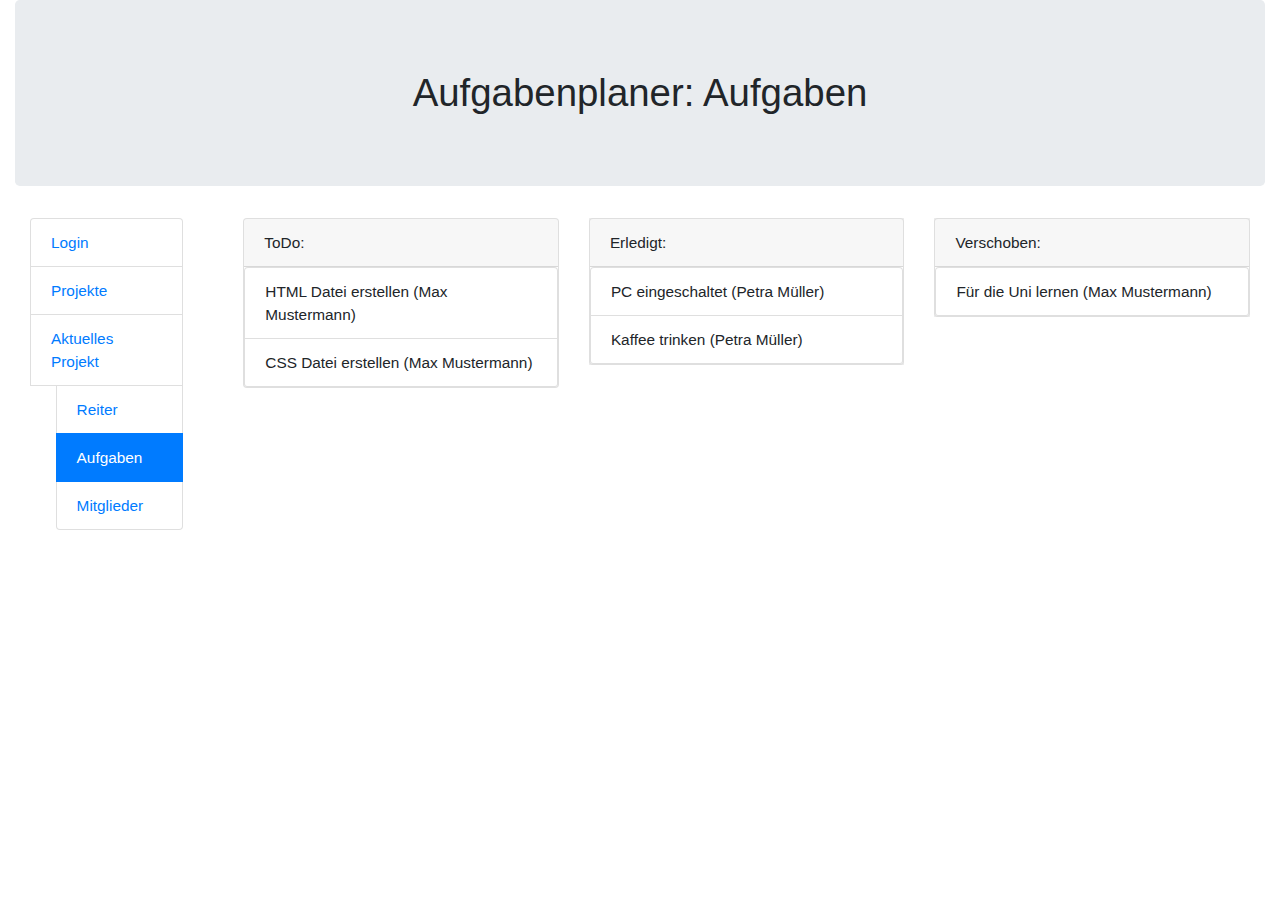
==== u02/a1/aufgaben.html @ 627935aa "all sites" ====
<!DOCTYPE html>
<html lang="de">
<head>
    <link href="https://unpkg.com/bootstrap@4.6.1/dist/css/bootstrap.min.css"
          rel="stylesheet" />
    <link rel="stylesheet" href="ToDoStyle.css">
    <meta charset="UTF-8">
    <title>Aufgaben</title>
</head>
<body style="min-width: 900px">


<div class = "container-fluid" style="min-width: 900px">

    <div class = "row">
        <div class="container-fluid" style="min-width: 900px">
            <div class="jumbotron" align="center" style="font-size:3vw" >
                Aufgabenplaner: Aufgaben
            </div>
        </div>
    </div>

    <div class="row">

        <div class="col-2">
            <div class="container-fluid">
                <div class="list-group">

                    <div class="list-group-item" style="font-size: 1.2vw; font-min-size: 100%">
                        <a href="login.html">Login</a>
                    </div>

                    <div class="list-group-item" style="font-size: 1.2vw">
                        <a href="projekte.html">Projekte</a>
                    </div>

                    <div class="list-group-item" style="font-size: 1.2vw">
                        <a href="akutellesProjekt.html">Aktuelles Projekt</a>
                    </div>


                    <div class="list-group-item" style="font-size: 1.2vw; margin-left: 2vw">
                        <a href="reiter.html">Reiter</a>
                    </div>

                    <div class="list-group-item active" style="font-size: 1.2vw; margin-left: 2vw">
                        <a href="" style="color: white">Aufgaben</a>
                    </div>

                    <div class="list-group-item" style="font-size: 1.2vw; margin-left: 2vw">
                        <a href="mitglieder.html">Mitglieder</a>
                    </div>

                </div>
            </div>
        </div>


        <div class="col-10">


                <div class="container-fluid">
                    <div class="row">
                        <div class="col">

                            <div class="card">
                                <div class="card-header" style="font-size: 1.2vw;">
                                    ToDo:
                                </div>
                                <div class="list-group">
                                    <div class="list-group-item" style="font-size: 1.2vw">
                                        HTML Datei erstellen (Max Mustermann)
                                    </div>
                                    <div class="list-group-item" style="font-size: 1.2vw">
                                        CSS Datei erstellen (Max Mustermann)
                                    </div>
                                </div>
                            </div>

                        </div>
                        <div class="col"><div class="coloredArea">

                            <div class="card">
                                <div class="card-header" style="font-size: 1.2vw;">
                                    Erledigt:
                                </div>
                                <div class="list-group">
                                    <div class="list-group-item" style="font-size: 1.2vw">
                                        PC eingeschaltet (Petra Müller)
                                    </div>
                                    <div class="list-group-item" style="font-size: 1.2vw">
                                        Kaffee trinken (Petra Müller)
                                    </div>
                                </div>
                            </div>

                        </div></div>
                        <div class="col"><div class="coloredArea">

                            <div class="card">
                                <div class="card-header" style="font-size: 1.2vw;">
                                    Verschoben:
                                </div>
                                <div class="list-group">
                                    <div class="list-group-item" style="font-size: 1.2vw">
                                        Für die Uni lernen (Max Mustermann)
                                    </div>
                                </div>
                            </div>

                        </div></div>
                    </div>
                </div>



        </div>

    </div>



</div>

</body>
</html>
---- u02/a1/ToDoStyle.css ----
.coloredArea{
    background-color: rgba(0,0,0,0.07);
}
.coloredArea2{
    background-color: rgba(0,0,0,0.4);
}
.coloredArea3{
    background-color: rgba(0,0,0,0.23);
}
.coloredArea4{
    background-color: rgba(0,0,0,0.13);
}
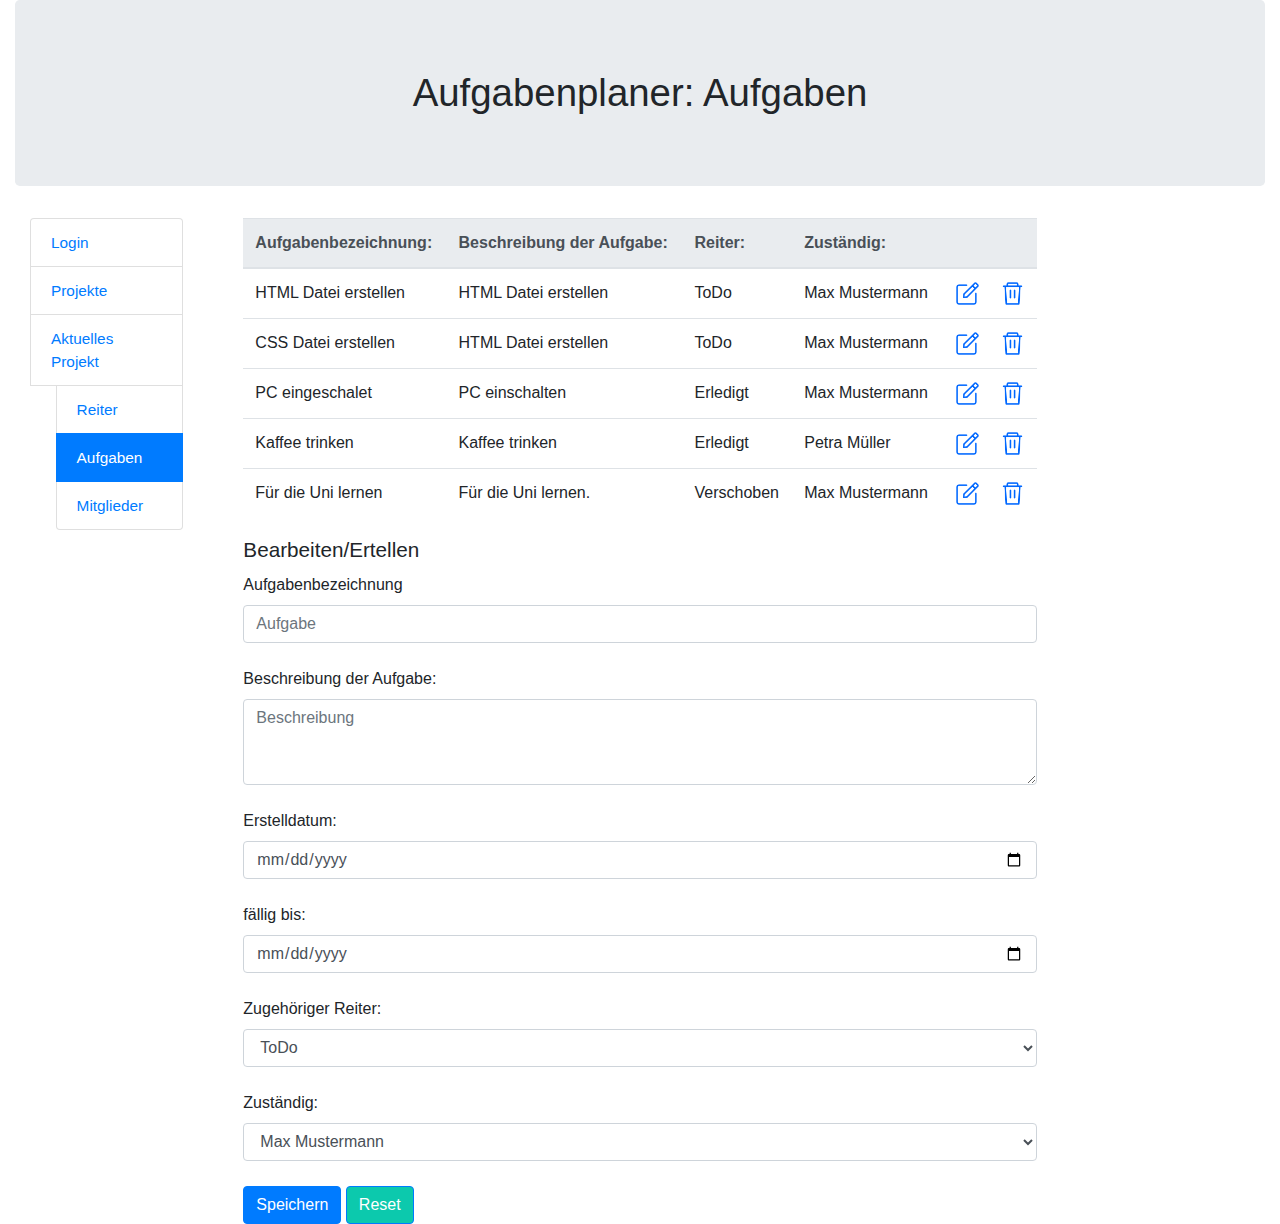
==== commit 40002216: "finished" ====
--- a/u02/a1/aufgaben.html
+++ b/u02/a1/aufgaben.html
@@ -56,60 +56,123 @@
         </div>
 
 
-        <div class="col-10">
+        <div class="col-8">
 
 
                 <div class="container-fluid">
-                    <div class="row">
-                        <div class="col">
+                    <table class="table">
+                        <thead class="thead-light">
+                        <tr>
+                            <th scope="col">Aufgabenbezeichnung:</th>
+                            <th scope="col">Beschreibung der Aufgabe:</th>
+                            <th scope="col">Reiter:</th>
+                            <th scope="col">Zuständig:</th>
+                            <th scope="col" style="align-items: end"> </th>
+                        </tr>
+                        </thead>
+                        <tbody>
+                        <tr>
+                            <td>HTML Datei erstellen</td>
+                            <td>HTML Datei erstellen</td>
+                            <td>ToDo</td>
+                            <td>Max Mustermann</td>
+                            <td><img src="img/trash96.png" alt="change"  class="rounded float-right" width="25vw" style="margin-left: 20px">
+                                <img src="img/write96.png" alt="change"  class="rounded float-right" width="25vw">
+                            </td>
 
-                            <div class="card">
-                                <div class="card-header" style="font-size: 1.2vw;">
-                                    ToDo:
-                                </div>
-                                <div class="list-group">
-                                    <div class="list-group-item" style="font-size: 1.2vw">
-                                        HTML Datei erstellen (Max Mustermann)
-                                    </div>
-                                    <div class="list-group-item" style="font-size: 1.2vw">
-                                        CSS Datei erstellen (Max Mustermann)
-                                    </div>
-                                </div>
-                            </div>
+                        </tr>
+                        <tr>
+                            <td>CSS Datei erstellen</td>
+                            <td>HTML Datei erstellen</td>
+                            <td>ToDo</td>
+                            <td>Max Mustermann</td>
+                            <td><img src="img/trash96.png" alt="change"  class="rounded float-right" width="25vw" style="margin-left: 20px">
+                                <img src="img/write96.png" alt="change"  class="rounded float-right" width="25vw">
+                            </td>
 
+                        </tr>
+                        <tr>
+                            <td>PC eingeschalet</td>
+                            <td>PC einschalten</td>
+                            <td>Erledigt</td>
+                            <td>Max Mustermann</td>
+                            <td><img src="img/trash96.png" alt="change"  class="rounded float-right" width="25vw" style="margin-left: 20px">
+                                <img src="img/write96.png" alt="change"  class="rounded float-right" width="25vw">
+                            </td>
+                        </tr>
+
+                        <tr>
+                            <td>Kaffee trinken</td>
+                            <td>Kaffee trinken</td>
+                            <td>Erledigt</td>
+                            <td>Petra Müller</td>
+                            <td><img src="img/trash96.png" alt="change"  class="rounded float-right" width="25vw" style="margin-left: 20px">
+                                <img src="img/write96.png" alt="change"  class="rounded float-right" width="25vw">
+                            </td>
+                        </tr>
+
+                        <tr>
+                            <td>Für die Uni lernen</td>
+                            <td>Für die Uni lernen.</td>
+                            <td>Verschoben</td>
+                            <td>Max Mustermann</td>
+                            <td><img src="img/trash96.png" alt="change"  class="rounded float-right" width="25vw" style="margin-left: 20px">
+                                <img src="img/write96.png" alt="change"  class="rounded float-right" width="25vw">
+                            </td>
+                        </tr>
+
+                        </tbody>
+                    </table>
+
+                    <label for="box" style="font-size:calc(1.5px + 1.5vw)">Bearbeiten/Ertellen</label>
+                    <div id="box">
+
+                        <div class="form-outline mb-4">
+                            <label class="form-label" for="pName" >Aufgabenbezeichnung</label>
+                            <input type="text" id="pName" class="form-control" placeholder="Aufgabe"/>
                         </div>
-                        <div class="col"><div class="coloredArea">
 
-                            <div class="card">
-                                <div class="card-header" style="font-size: 1.2vw;">
-                                    Erledigt:
-                                </div>
-                                <div class="list-group">
-                                    <div class="list-group-item" style="font-size: 1.2vw">
-                                        PC eingeschaltet (Petra Müller)
-                                    </div>
-                                    <div class="list-group-item" style="font-size: 1.2vw">
-                                        Kaffee trinken (Petra Müller)
-                                    </div>
-                                </div>
-                            </div>
+                        <div class="form-outline mb-4">
+                            <label class="form-label" for="pDesc">Beschreibung der Aufgabe:</label>
+                            <textarea class="form-control" id="pDesc" rows="3" placeholder="Beschreibung"></textarea>
+                        </div>
 
-                        </div></div>
-                        <div class="col"><div class="coloredArea">
+                        <div class="form-outline mb-4">
+                            <label class="form-label" for="eDate" >Erstelldatum:</label>
+                            <input type="date" id="eDate" class="form-control"/>
+                        </div>
 
-                            <div class="card">
-                                <div class="card-header" style="font-size: 1.2vw;">
-                                    Verschoben:
-                                </div>
-                                <div class="list-group">
-                                    <div class="list-group-item" style="font-size: 1.2vw">
-                                        Für die Uni lernen (Max Mustermann)
-                                    </div>
-                                </div>
-                            </div>
+                        <div class="form-outline mb-4">
+                            <label class="form-label" for="lDate" >fällig bis:</label>
+                            <input type="date" id="lDate" class="form-control"/>
+                        </div>
 
-                        </div></div>
+                        <div class="form-outline mb-4">
+                        <label for="selectpicker" >Zugehöriger Reiter:</label>
+                        <select class="selectpicker form-control" aria-label=".form-select-lg example" id="selectpicker">
+                            <option selected>ToDo</option>
+                            <option>HTML Datei erstellen</option>
+                            <option>CSS Datei erstellen</option>
+                        </select>
+                        </div>
+
+                        <div class="form-outline mb-4">
+                        <label for="selectpicker2" >Zuständig:</label>
+                        <select class="selectpicker form-control" aria-label=".form-select-lg example" id="selectpicker2">
+                            <option selected>Max Mustermann</option>
+                            <option>Max Mustermann</option>
+                            <option>Petra Müller</option>
+                        </select>
+                        </div>
+
+
+                        <div style="margin-top: 2vw">
+                            <button type="button" class="btn btn-primary">Speichern</button>
+                            <button type="button" class="btn btn-primary" style="background-color: #0cc9ad">Reset</button>
+                        </div>
+
                     </div>
+
                 </div>
 
 
